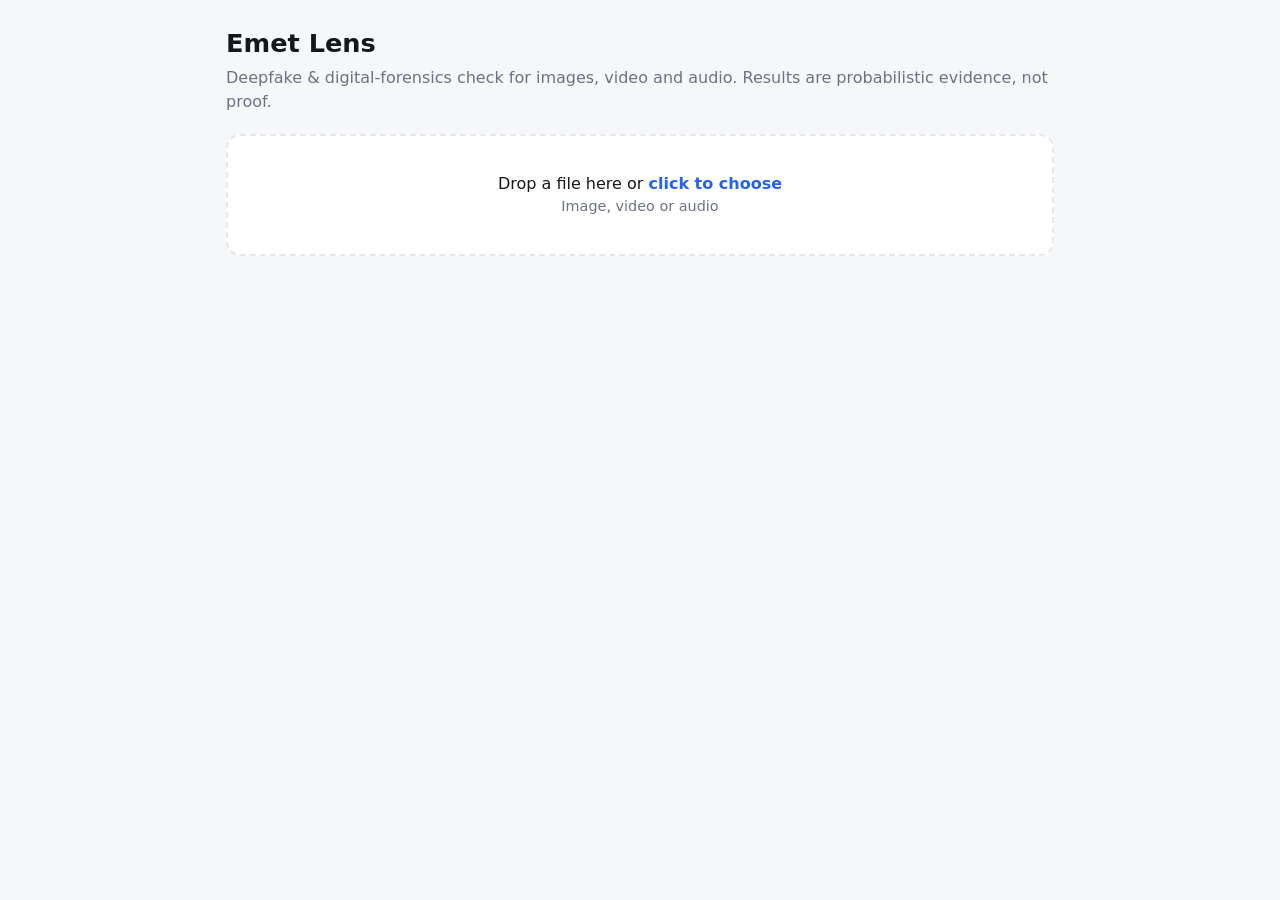
==== frontend/index.html @ dbc80ccd "v1: initial detection with small dataset" ====
<!doctype html>
<html lang="en">
<head>
<meta charset="utf-8">
<meta name="viewport" content="width=device-width, initial-scale=1">
<title>Emet Lens</title>
<style>
:root{--bg:#f6f7f9;--card:#fff;--fg:#14171c;--mut:#6b7280;--line:#e5e7eb;--accent:#2563eb;
  --ok:#16a34a;--warn:#d97706;--bad:#dc2626;--okbg:#e8f6ee;--badbg:#fdecec;--warnbg:#fff6e0}
@media (prefers-color-scheme:dark){:root{--bg:#0f1115;--card:#181b21;--fg:#e8eaed;--mut:#9aa3af;--line:#2a2f38;
  --okbg:#10281a;--badbg:#2e1515;--warnbg:#2c2410}}
*{box-sizing:border-box}
body{margin:0;background:var(--bg);color:var(--fg);font:16px/1.5 system-ui,-apple-system,Segoe UI,sans-serif}
main{max-width:860px;margin:0 auto;padding:24px 16px 64px}
h1{margin:0 0 4px;font-size:1.6rem}
.sub{color:var(--mut);margin:0 0 20px}
.card{background:var(--card);border:1px solid var(--line);border-radius:14px;padding:18px 20px;margin-bottom:16px}
#drop{border:2px dashed var(--line);text-align:center;padding:36px 16px;cursor:pointer;transition:.15s}
#drop.over{border-color:var(--accent);background:color-mix(in srgb,var(--accent) 8%,var(--card))}
#drop b{color:var(--accent)}
button{background:var(--accent);color:#fff;border:0;border-radius:10px;padding:10px 20px;font:inherit;font-weight:600;cursor:pointer}
button:disabled{opacity:.5;cursor:default}
.row{display:flex;gap:12px;align-items:center;flex-wrap:wrap;margin-top:12px}
.mut{color:var(--mut);font-size:.9rem}
.verdict{border-radius:14px;padding:20px 24px;margin-bottom:16px}
.verdict.real{background:var(--okbg)}.verdict.fake{background:var(--badbg)}.verdict.inc{background:var(--warnbg)}
.verdict h2{margin:0 0 4px;font-size:2rem}
.big{font-size:3rem;font-weight:800;line-height:1.1}
.chip{display:inline-block;border-radius:999px;padding:2px 12px;font-size:.85rem;font-weight:600;color:#fff;vertical-align:middle;margin-left:8px}
.bar{height:8px;border-radius:4px;background:var(--line);margin:6px 0 4px;overflow:hidden}
.bar>div{height:100%}
.sig{padding:12px 0;border-bottom:1px solid var(--line)}.sig:last-child{border:0}
.grid{display:grid;grid-template-columns:repeat(auto-fit,minmax(150px,1fr));gap:12px}
img.pv,video.pv{max-width:100%;max-height:320px;border-radius:10px;display:block;margin:0 auto}
audio.pv{width:100%}
.imgs{display:grid;grid-template-columns:repeat(auto-fit,minmax(260px,1fr));gap:12px}
.imgs img{width:100%;border-radius:10px}
.spin{width:18px;height:18px;border:3px solid #fff5;border-top-color:#fff;border-radius:50%;animation:s .8s linear infinite;display:inline-block;vertical-align:-3px;margin-right:8px}
@keyframes s{to{transform:rotate(360deg)}}
details pre{overflow:auto;font-size:.8rem}
[hidden]{display:none!important}
</style>
</head>
<body>
<main>
  <h1>Emet Lens</h1>
  <p class="sub">Deepfake &amp; digital-forensics check for images, video and audio. Results are probabilistic evidence, not proof.</p>

  <div class="card" id="drop" tabindex="0">
    <div id="dropText">Drop a file here or <b>click to choose</b><div class="mut">Image, video or audio</div></div>
    <input id="file" type="file" hidden>
  </div>

  <div class="card" id="pvCard" hidden>
    <div id="preview"></div>
    <div class="row">
      <button id="go">Analyze</button>
      <span class="mut" id="fname"></span>
    </div>
    <div class="mut" id="wait" hidden>Analyzing… video can take a minute or more on a laptop.</div>
  </div>

  <div id="err" class="verdict fake" hidden></div>
  <div id="result" hidden></div>
</main>

<script>
const $ = id => document.getElementById(id);
const esc = s => String(s ?? "").replace(/[&<>"']/g, c => ({"&":"&amp;","<":"&lt;",">":"&gt;",'"':"&quot;","'":"&#39;"}[c]));
const col = p => p < .35 ? "var(--ok)" : p < .65 ? "var(--warn)" : "var(--bad)";
const CONF = {high:"var(--ok)", medium:"var(--warn)", low:"var(--bad)", none:"#6b7280"};
let file = null, exts = null;

fetch("/api/health").then(r => r.json()).then(h => {
  exts = h; $("file").accept = [...h.image, ...h.video, ...h.audio].join(",");
}).catch(() => {});

const drop = $("drop");
drop.onclick = () => $("file").click();
drop.onkeydown = e => (e.key === "Enter" || e.key === " ") && $("file").click();
drop.ondragover = e => { e.preventDefault(); drop.classList.add("over"); };
drop.ondragleave = () => drop.classList.remove("over");
drop.ondrop = e => { e.preventDefault(); drop.classList.remove("over"); pick(e.dataTransfer.files[0]); };
$("file").onchange = e => pick(e.target.files[0]);

function pick(f) {
  if (!f) return;
  file = f;
  $("err").hidden = $("result").hidden = true;
  $("pvCard").hidden = false;
  $("fname").textContent = `${f.name} · ${(f.size / 1048576).toFixed(1)} MB`;
  const url = URL.createObjectURL(f), t = f.type;
  $("preview").innerHTML = t.startsWith("image/") ? `<img class="pv" src="${url}">`
    : t.startsWith("video/") ? `<video class="pv" src="${url}" controls></video>`
    : t.startsWith("audio/") ? `<audio class="pv" src="${url}" controls></audio>` : "";
}

$("go").onclick = async () => {
  if (!file) return;
  const btn = $("go");
  btn.disabled = true; btn.innerHTML = '<span class="spin"></span>Analyzing'; $("wait").hidden = false;
  $("err").hidden = $("result").hidden = true;
  try {
    const fd = new FormData(); fd.append("file", file);
    const r = await fetch("/api/analyze", {method: "POST", body: fd});
    const body = await r.json().catch(() => ({}));
    if (!r.ok) throw new Error(body.detail || `Server error ${r.status}`);
    render(body);
  } catch (e) {
    $("err").innerHTML = `<b>Could not analyze this file.</b><div>${esc(e.message)}</div>`; $("err").hidden = false;
  } finally {
    btn.disabled = false; btn.textContent = "Analyze"; $("wait").hidden = true;
  }
};

function render(rep) {
  const v = rep.verdict, a = rep.assessment || null;
  const cls = {likely_real:"real", likely_fake:"fake", inconclusive:"inc"}[v];
  const label = {likely_real:"REAL", likely_fake:"FAKE", inconclusive:"NO VERDICT"}[v];
  const conf = a ? a.confidence : "none";
  let h = `<div class="verdict ${cls}"><h2>${label}${v !== "inconclusive" ? `<span class="chip" style="background:${CONF[conf]}">${conf} confidence</span>` : ""}</h2>`;
  if (v !== "inconclusive") h += `<div class="big">${Math.round(rep.authenticity * 100)}%</div><div class="mut">estimated authenticity (100% = certainly real)</div>`;
  h += `<p>${esc(rep.summary)}</p>`;
  if (rep.caveats?.length) h += `<ul class="mut">${rep.caveats.map(c => `<li>${esc(c)}</li>`).join("")}</ul>`;
  h += `</div>`;

  if (a) {
    const f = a.file || {};
    const cells = [
      ["Detector agreement", a.detectors_used?.length ? Math.round(a.agreement * 100) + "%" : "n/a"],
      ["Input quality", a.input_quality],
      ["Face found", a.face_detected ? "Yes" : "No"],
      ["Resolution", f.width ? `${f.width}×${f.height}` : "n/a"],
      ["JPEG quality", f.jpeg_quality ? "~" + Math.round(f.jpeg_quality) : "n/a"],
      ["Camera metadata", f.camera || "None"],
      ["Checks used", (a.detectors_used || []).join(", ") || "none"],
    ];
    h += `<div class="card"><div class="grid">${cells.map(([k, x]) => `<div><div class="mut">${k}</div>${esc(x)}</div>`).join("")}</div>`;
    if (a.detectors_skipped?.length) h += `<div class="mut" style="margin-top:10px">Skipped: ${a.detectors_skipped.map(x => `${esc(x.name)} (${esc(x.reason)})`).join("; ")}</div>`;
    h += `</div>`;
  }

  h += `<div class="card"><b>Evidence</b>`;
  for (const s of rep.signals) {
    const unused = s.reliable === false, p = s.score_fake;
    h += `<div class="sig"><b>${esc(s.name)}</b> <span class="mut">${unused ? "not used for verdict" : "fake score " + p.toFixed(2)}</span>`;
    if (!unused) h += `<div class="bar"><div style="width:${p * 100}%;background:${col(p)}"></div></div>`;
    h += `<div>${esc(s.finding)}</div>`;
    if (s.time_ranges?.length) h += `<div class="mut">Suspicious at: ${s.time_ranges.map(([x, y]) => `${x.toFixed(0)}–${y.toFixed(0)}s`).join(", ")}</div>`;
    h += `</div>`;
  }
  const fl = rep.flagged || {};
  if (fl.frames?.length) h += `<div class="sig"><b>Most suspicious frames</b><div class="mut">${fl.frames.map(f => `#${f.frame} (${f.time_s}s, ${f.score_fake.toFixed(2)})`).join(", ")}</div></div>`;
  if (fl.audio_seconds?.length) h += `<div class="sig"><b>Suspicious audio</b><div class="mut">${fl.audio_seconds.map(([x, y]) => `${x.toFixed(0)}–${y.toFixed(0)}s`).join(", ")}</div></div>`;
  h += `</div>`;

  const maps = rep.signals.filter(s => s.heatmap);
  if (maps.length) h += `<div class="card"><b>Heatmaps</b><div class="mut">Red = regions the editing check finds most suspicious.</div><div class="imgs">${maps.map(s => `<div><img src="${s.heatmap}" alt=""><div class="mut">${esc(s.name)}</div></div>`).join("")}</div></div>`;

  h += `<details class="card"><summary>Raw JSON</summary><pre>${esc(JSON.stringify(rep, null, 2))}</pre></details>`;
  $("result").innerHTML = h; $("result").hidden = false;
  $("result").scrollIntoView({behavior: "smooth"});
}
</script>
</body>
</html>
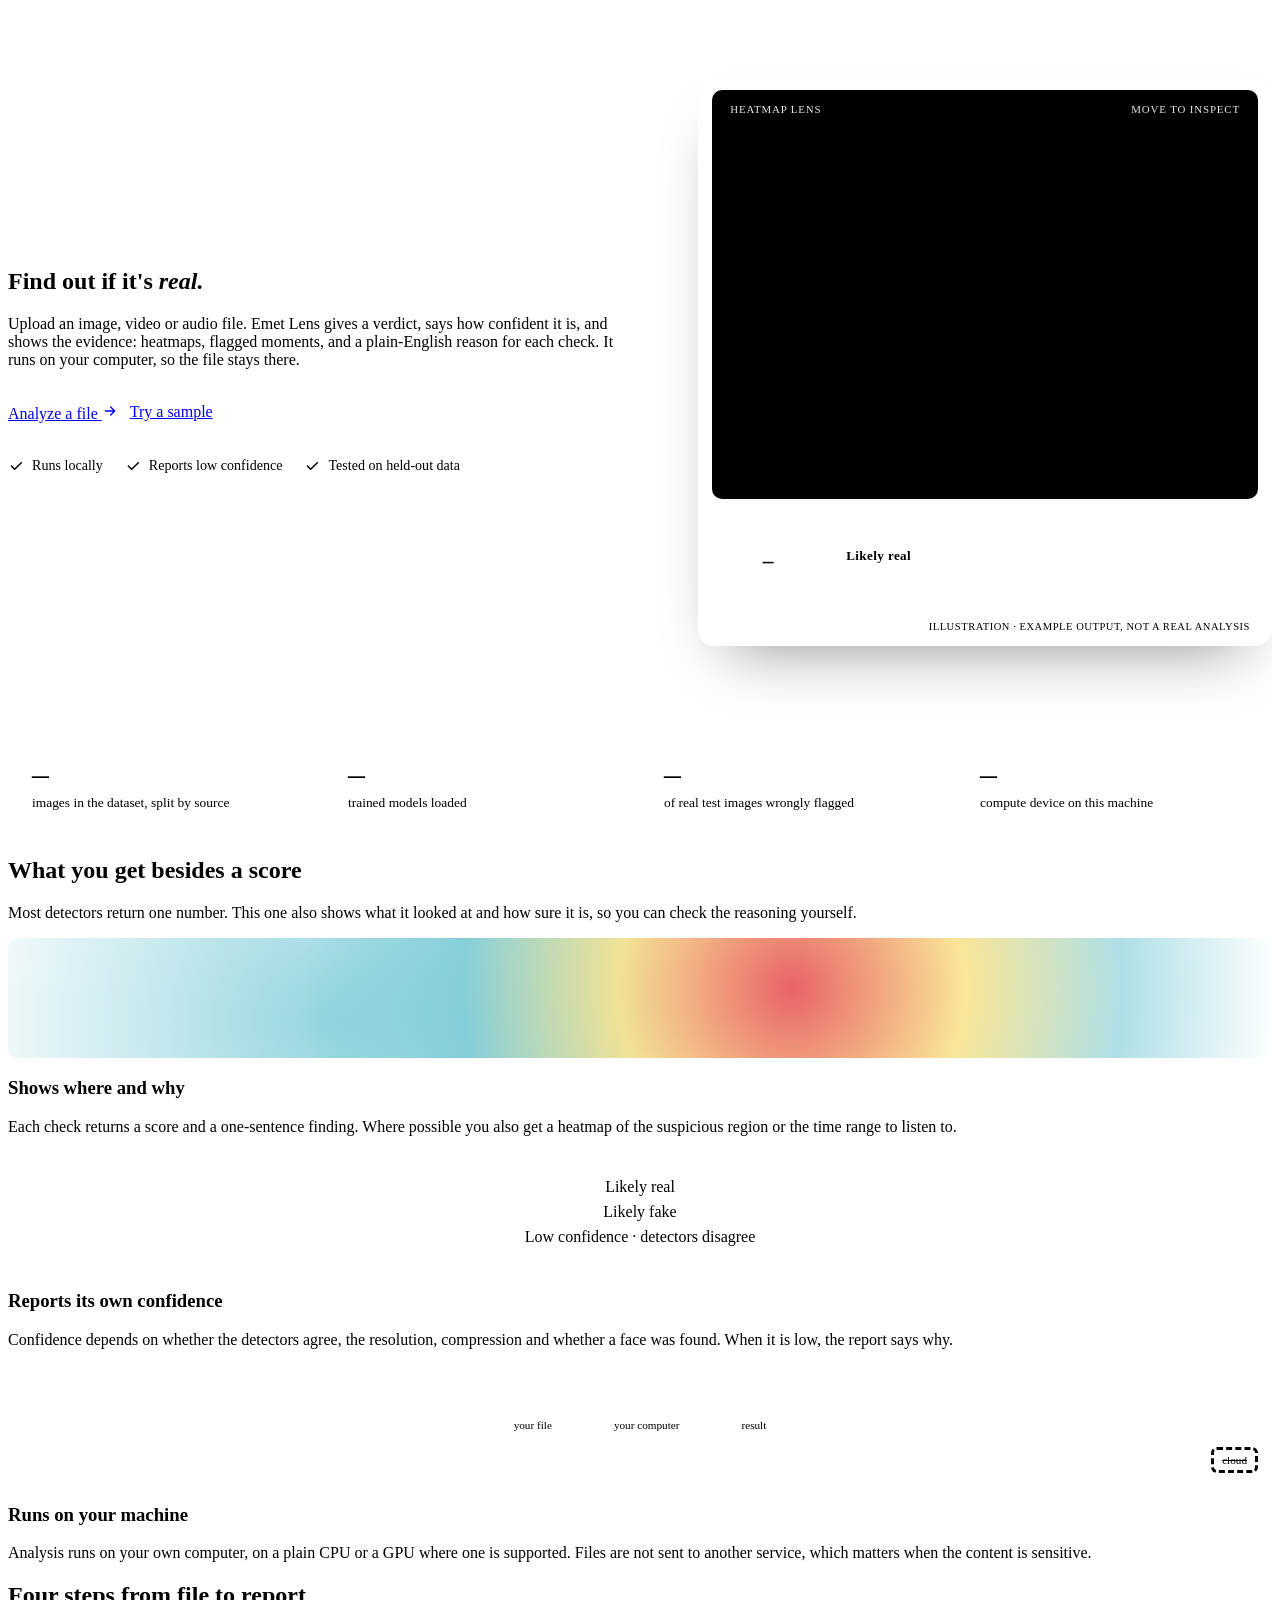
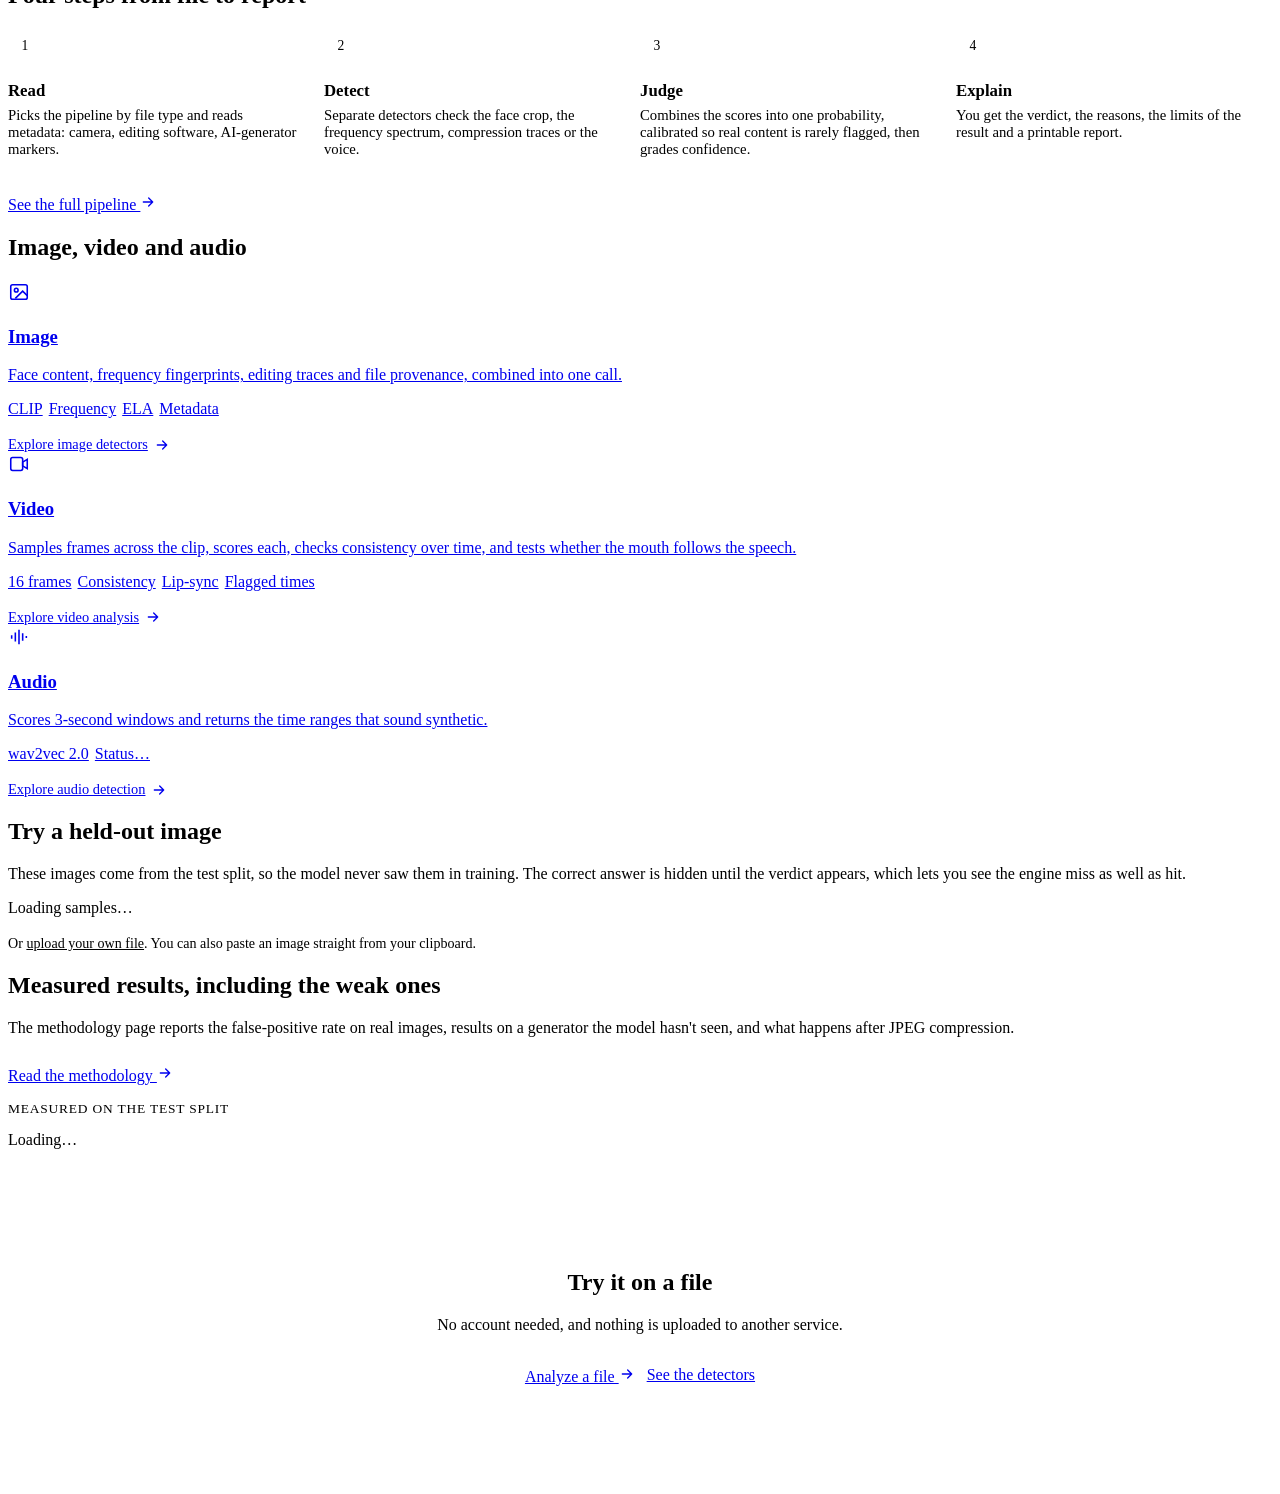
==== commit 671dcf97: "Introduced: lipsync check, new data sets, refined ui" ====
--- a/frontend/index.html
+++ b/frontend/index.html
@@ -3,164 +3,320 @@
 <head>
 <meta charset="utf-8">
 <meta name="viewport" content="width=device-width, initial-scale=1">
-<title>Emet Lens</title>
+<title>Emet Lens: deepfake detection that shows its work</title>
+<meta name="description" content="Emet Lens checks images, video and audio for AI generation and manipulation. It returns a verdict, a confidence level and the evidence behind it, and runs entirely on your own machine.">
+<link rel="icon" href="data:image/svg+xml,%3Csvg xmlns='http://www.w3.org/2000/svg' viewBox='0 0 32 32'%3E%3Ccircle cx='16' cy='16' r='11' fill='none' stroke='%237aa2ff' stroke-width='3'/%3E%3Ccircle cx='16' cy='16' r='4' fill='%237aa2ff'/%3E%3C/svg%3E">
+<script src="/static/theme.js"></script>
+<link rel="stylesheet" href="/static/site.css">
 <style>
-:root{--bg:#f6f7f9;--card:#fff;--fg:#14171c;--mut:#6b7280;--line:#e5e7eb;--accent:#2563eb;
-  --ok:#16a34a;--warn:#d97706;--bad:#dc2626;--okbg:#e8f6ee;--badbg:#fdecec;--warnbg:#fff6e0}
-@media (prefers-color-scheme:dark){:root{--bg:#0f1115;--card:#181b21;--fg:#e8eaed;--mut:#9aa3af;--line:#2a2f38;
-  --okbg:#10281a;--badbg:#2e1515;--warnbg:#2c2410}}
-*{box-sizing:border-box}
-body{margin:0;background:var(--bg);color:var(--fg);font:16px/1.5 system-ui,-apple-system,Segoe UI,sans-serif}
-main{max-width:860px;margin:0 auto;padding:24px 16px 64px}
-h1{margin:0 0 4px;font-size:1.6rem}
-.sub{color:var(--mut);margin:0 0 20px}
-.card{background:var(--card);border:1px solid var(--line);border-radius:14px;padding:18px 20px;margin-bottom:16px}
-#drop{border:2px dashed var(--line);text-align:center;padding:36px 16px;cursor:pointer;transition:.15s}
-#drop.over{border-color:var(--accent);background:color-mix(in srgb,var(--accent) 8%,var(--card))}
-#drop b{color:var(--accent)}
-button{background:var(--accent);color:#fff;border:0;border-radius:10px;padding:10px 20px;font:inherit;font-weight:600;cursor:pointer}
-button:disabled{opacity:.5;cursor:default}
-.row{display:flex;gap:12px;align-items:center;flex-wrap:wrap;margin-top:12px}
-.mut{color:var(--mut);font-size:.9rem}
-.verdict{border-radius:14px;padding:20px 24px;margin-bottom:16px}
-.verdict.real{background:var(--okbg)}.verdict.fake{background:var(--badbg)}.verdict.inc{background:var(--warnbg)}
-.verdict h2{margin:0 0 4px;font-size:2rem}
-.big{font-size:3rem;font-weight:800;line-height:1.1}
-.chip{display:inline-block;border-radius:999px;padding:2px 12px;font-size:.85rem;font-weight:600;color:#fff;vertical-align:middle;margin-left:8px}
-.bar{height:8px;border-radius:4px;background:var(--line);margin:6px 0 4px;overflow:hidden}
-.bar>div{height:100%}
-.sig{padding:12px 0;border-bottom:1px solid var(--line)}.sig:last-child{border:0}
-.grid{display:grid;grid-template-columns:repeat(auto-fit,minmax(150px,1fr));gap:12px}
-img.pv,video.pv{max-width:100%;max-height:320px;border-radius:10px;display:block;margin:0 auto}
-audio.pv{width:100%}
-.imgs{display:grid;grid-template-columns:repeat(auto-fit,minmax(260px,1fr));gap:12px}
-.imgs img{width:100%;border-radius:10px}
-.spin{width:18px;height:18px;border:3px solid #fff5;border-top-color:#fff;border-radius:50%;animation:s .8s linear infinite;display:inline-block;vertical-align:-3px;margin-right:8px}
-@keyframes s{to{transform:rotate(360deg)}}
-details pre{overflow:auto;font-size:.8rem}
-[hidden]{display:none!important}
+/* hero */
+.hero{position:relative;overflow:hidden;padding:68px 0 84px;border-bottom:1px solid var(--line)}
+
+.hero .wrap{position:relative;display:grid;grid-template-columns:1.05fr .95fr;gap:56px;align-items:center}
+@media (max-width:940px){.hero .wrap{grid-template-columns:1fr;gap:44px}.hero{padding-top:44px}}
+.pill-note{display:inline-flex;align-items:center;gap:10px;font-family:var(--mono);font-size:.76rem;letter-spacing:.06em;color:var(--mut);border:1px solid var(--line2);border-radius:999px;padding:5px 14px 5px 8px;margin-bottom:26px;background:var(--s1)}
+.pill-note b{background:var(--accent);color:var(--accent-ink);border-radius:999px;padding:1px 9px;font-weight:600;letter-spacing:.04em}
+.hero h1 .w{display:inline-block;opacity:0;transform:translateY(.4em);animation:wup .8s cubic-bezier(.2,.8,.2,1) forwards}
+@keyframes wup{to{opacity:1;transform:none}}
+.hero .ctas{display:flex;gap:12px;flex-wrap:wrap;margin-top:34px}
+.trust{display:flex;gap:22px;flex-wrap:wrap;margin-top:34px;color:var(--mut);font-size:.88rem}
+.trust span{display:flex;align-items:center;gap:8px}.trust svg{color:var(--ok)}
+
+/* hero evidence card */
+.ev-card{background:var(--s1);border:1px solid var(--line2);border-radius:16px;padding:14px;box-shadow:0 30px 60px -30px rgba(0,0,0,.45);}
+@keyframes float{50%{transform:translateY(-8px)}}
+.stage{position:relative;border-radius:10px;overflow:hidden;background:#000;aspect-ratio:4/3;cursor:crosshair;touch-action:none}
+.stage canvas{width:100%;height:100%;display:block}
+.stage .tag{position:absolute;left:10px;top:10px;font-family:var(--mono);font-size:.68rem;letter-spacing:.08em;text-transform:uppercase;background:rgba(0,0,0,.55);color:#e7e9ec;border-radius:6px;padding:3px 8px;backdrop-filter:blur(4px)}
+.stage .tag.r{left:auto;right:10px}
+.readout{display:grid;grid-template-columns:96px 1fr;gap:18px;align-items:center;padding:14px 8px 6px}
+.mini-ring{position:relative;width:96px;height:96px}
+.mini-ring svg{width:100%;height:100%;transform:rotate(-90deg)}.mini-ring circle{fill:none;stroke-width:9}
+.mini-ring .t{stroke:var(--line)}.mini-ring .v{stroke-linecap:round;transition:stroke-dashoffset 1s cubic-bezier(.2,.7,.2,1),stroke .4s}
+.mini-ring .c{position:absolute;inset:0;display:grid;place-items:center;font-weight:700;font-size:1.35rem}
+.rd-top{display:flex;align-items:center;gap:10px;margin-bottom:10px;flex-wrap:wrap}
+.vpill{border-radius:999px;padding:3px 12px;font-weight:650;font-size:.82rem;letter-spacing:.03em;transition:background-color .4s,color .4s}
+.vpill.real{background:var(--okbg);color:var(--ok)}.vpill.fake{background:var(--badbg);color:var(--bad)}.vpill.inc{background:var(--warnbg);color:var(--warn)}
+.rows{display:grid;gap:7px}
+.row{display:grid;grid-template-columns:110px 1fr 28px;gap:10px;align-items:center;font-size:.8rem;color:var(--mut)}
+.row .meter i{transition:width 1s cubic-bezier(.2,.7,.2,1),background-color .4s}
+.ex-note{font-family:var(--mono);font-size:.66rem;color:var(--dim);text-align:right;padding:6px 8px 0;letter-spacing:.05em;text-transform:uppercase}
+
+/* stats strip */
+.strip{display:grid;grid-template-columns:repeat(4,1fr);border-bottom:1px solid var(--line);background:var(--s1)}
+.strip>div{padding:26px 24px;border-right:1px solid var(--line)}.strip>div:last-child{border:0}
+.strip b{display:block;font-family:var(--serif);font-size:2.1rem;font-weight:500;line-height:1.1}
+.strip span{color:var(--mut);font-size:.84rem}
+@media (max-width:760px){.strip{grid-template-columns:1fr 1fr}.strip>div:nth-child(2){border-right:0}.strip>div{border-bottom:1px solid var(--line)}}
+
+/* feature visuals */
+.vis{height:120px;border-radius:10px;border:1px solid var(--line);background:var(--s2);margin-bottom:18px;position:relative;overflow:hidden;display:grid;place-items:center}
+.heat{position:absolute;inset:0;background:radial-gradient(circle at 62% 42%,rgba(229,72,77,.85),rgba(245,209,66,.55) 22%,rgba(23,163,184,.35) 42%,transparent 62%),radial-gradient(circle at 25% 70%,rgba(23,163,184,.45),transparent 40%);animation:drift 6s ease-in-out infinite alternate}
+@keyframes drift{to{transform:translate(-8px,6px) scale(1.06)}}
+.vis .grid-bg{position:absolute;inset:0;background-image:linear-gradient(var(--line) 1px,transparent 1px),linear-gradient(90deg,var(--line) 1px,transparent 1px);background-size:20px 20px;opacity:.6}
+.vis .stack{position:relative;display:grid;gap:7px;justify-items:center}
+.flow{display:flex;align-items:center;gap:10px;font-family:var(--mono);font-size:.7rem;color:var(--mut)}
+.flow i{width:26px;height:1px;background:var(--accent);position:relative}
+.flow i::after{content:"";position:absolute;right:0;top:-3px;border:4px solid transparent;border-left:6px solid var(--accent);border-right:0}
+.flow span{white-space:nowrap;border:1px solid var(--line2);border-radius:6px;padding:4px 8px;background:var(--s1)}
+.flow .no{color:var(--bad);border-style:dashed;text-decoration:line-through}
+
+/* pipeline */
+.steps{display:grid;grid-template-columns:repeat(4,1fr);gap:0;position:relative;counter-reset:s}
+.step{padding:0 22px 0 0;position:relative}
+.step .n{width:34px;height:34px;border-radius:50%;border:1px solid var(--accent);color:var(--accent);display:grid;place-items:center;font-family:var(--mono);font-size:.85rem;background:var(--bg);position:relative;z-index:1;margin-bottom:18px}
+.steps::before{content:"";position:absolute;left:17px;right:40px;top:17px;height:1px;background:var(--line2)}
+.step h3{margin:0 0 6px;font-size:1.05rem}.step p{margin:0;color:var(--mut);font-size:.92rem}
+@media (max-width:820px){.steps{grid-template-columns:1fr;gap:26px}.steps::before{left:17px;right:auto;top:0;bottom:0;width:1px;height:auto}.step{padding:0 0 0 52px}.step .n{position:absolute;left:0;top:0;margin:0}}
+
+/* modalities */
+.mod .chips{display:flex;gap:6px;flex-wrap:wrap;margin-top:16px}
+.mod .more{margin-top:18px;color:var(--accent);font-size:.9rem;display:flex;gap:6px;align-items:center}
+
+/* samples */
+.samples{display:grid;grid-template-columns:repeat(auto-fill,minmax(150px,1fr));gap:14px}
+.sample{position:relative;display:block;aspect-ratio:1;border-radius:12px;overflow:hidden;border:1px solid var(--line);background:var(--s2);text-decoration:none;transition:transform .25s,border-color .2s}
+.sample:hover{transform:translateY(-4px) scale(1.02);border-color:var(--accent)}
+.sample img{width:100%;height:100%;object-fit:cover;display:block}
+.sample span{position:absolute;left:0;right:0;bottom:0;padding:22px 10px 8px;background:linear-gradient(transparent,rgba(0,0,0,.75));color:#fff;font-size:.78rem;opacity:0;transition:opacity .2s}
+.sample:hover span{opacity:1}
+
+/* cta */
+.cta-band{text-align:center;padding:100px 0}
+.cta-band .lead{margin-inline:auto}
+.cta-band .ctas{display:flex;gap:12px;justify-content:center;flex-wrap:wrap;margin-top:32px}
 </style>
 </head>
 <body>
-<main>
-  <h1>Emet Lens</h1>
-  <p class="sub">Deepfake &amp; digital-forensics check for images, video and audio. Results are probabilistic evidence, not proof.</p>
-
-  <div class="card" id="drop" tabindex="0">
-    <div id="dropText">Drop a file here or <b>click to choose</b><div class="mut">Image, video or audio</div></div>
-    <input id="file" type="file" hidden>
-  </div>
-
-  <div class="card" id="pvCard" hidden>
-    <div id="preview"></div>
-    <div class="row">
-      <button id="go">Analyze</button>
-      <span class="mut" id="fname"></span>
-    </div>
-    <div class="mut" id="wait" hidden>Analyzing… video can take a minute or more on a laptop.</div>
-  </div>
-
-  <div id="err" class="verdict fake" hidden></div>
-  <div id="result" hidden></div>
-</main>
-
+<header id="site-nav"></header>
+
+<section class="hero">
+  <div class="wrap">
+    <div>
+      <h1 class="disp" id="h1">Find out if it's <em class="hl">real.</em></h1>
+      <p class="lead">Upload an image, video or audio file. Emet Lens gives a verdict, says how confident it is, and shows the evidence: heatmaps, flagged moments, and a plain-English reason for each check. It runs on your computer, so the file stays there.</p>
+      <div class="ctas">
+        <a class="btn lg" href="/analyze">Analyze a file <svg width="16" height="16" viewBox="0 0 24 24" fill="none" stroke="currentColor" stroke-width="2" stroke-linecap="round" stroke-linejoin="round"><path d="M5 12h14M13 6l6 6-6 6"/></svg></a>
+        <a class="btn lg ghost" href="#try">Try a sample</a>
+      </div>
+      <div class="trust">
+        <span><svg width="16" height="16" viewBox="0 0 24 24" fill="none" stroke="currentColor" stroke-width="2.2" stroke-linecap="round" stroke-linejoin="round"><path d="M5 12l5 5L20 7"/></svg>Runs locally</span>
+        <span><svg width="16" height="16" viewBox="0 0 24 24" fill="none" stroke="currentColor" stroke-width="2.2" stroke-linecap="round" stroke-linejoin="round"><path d="M5 12l5 5L20 7"/></svg>Reports low confidence</span>
+        <span><svg width="16" height="16" viewBox="0 0 24 24" fill="none" stroke="currentColor" stroke-width="2.2" stroke-linecap="round" stroke-linejoin="round"><path d="M5 12l5 5L20 7"/></svg>Tested on held-out data</span>
+      </div>
+    </div>
+
+    <div class="ev-card" aria-label="Illustration of an Emet Lens result">
+      <div class="stage" id="stage"><canvas id="cv"></canvas><span class="tag">Heatmap lens</span><span class="tag r">Move to inspect</span></div>
+      <div class="readout">
+        <div class="mini-ring"><svg viewBox="0 0 120 120"><circle class="t" cx="60" cy="60" r="52"/><circle class="v" id="mr" cx="60" cy="60" r="52" stroke-dasharray="326.7" stroke-dashoffset="326.7"/></svg><div class="c num" id="mp">–</div></div>
+        <div>
+          <div class="rd-top"><span class="vpill real" id="mv">Likely real</span><span class="mut" id="mc" style="font-size:.8rem"></span></div>
+          <div class="rows" id="mrows"></div>
+        </div>
+      </div>
+      <div class="ex-note">Illustration · example output, not a real analysis</div>
+    </div>
+  </div>
+</section>
+
+<div class="strip" id="strip">
+  <div><b id="s1">–</b><span>images in the dataset, split by source</span></div>
+  <div><b id="s2">–</b><span>trained models loaded</span></div>
+  <div><b id="s3">–</b><span>of real test images wrongly flagged</span></div>
+  <div><b id="s4">–</b><span>compute device on this machine</span></div>
+</div>
+
+<section class="sec">
+  <div class="wrap">
+    <div class="sec-head rv"><h2 class="disp">What you get besides a score</h2>
+      <p class="lead">Most detectors return one number. This one also shows what it looked at and how sure it is, so you can check the reasoning yourself.</p></div>
+    <div class="grid g3">
+      <div class="card lift rv"><div class="vis"><div class="grid-bg"></div><div class="heat"></div></div><h3>Shows where and why</h3><p>Each check returns a score and a one-sentence finding. Where possible you also get a heatmap of the suspicious region or the time range to listen to.</p></div>
+      <div class="card lift rv" style="--d:.1s"><div class="vis"><div class="stack"><span class="chip ok"><i class="dot"></i>Likely real</span><span class="chip bad"><i class="dot"></i>Likely fake</span><span class="chip warn"><i class="dot"></i>Low confidence · detectors disagree</span></div></div><h3>Reports its own confidence</h3><p>Confidence depends on whether the detectors agree, the resolution, compression and whether a face was found. When it is low, the report says why.</p></div>
+      <div class="card lift rv" style="--d:.2s"><div class="vis"><div class="flow"><span>your file</span><i></i><span>your computer</span><i></i><span>result</span></div><div class="flow" style="position:absolute;bottom:12px;right:14px"><span class="no">cloud</span></div></div><h3>Runs on your machine</h3><p>Analysis runs on your own computer, on a plain CPU or a GPU where one is supported. Files are not sent to another service, which matters when the content is sensitive.</p></div>
+    </div>
+  </div>
+</section>
+
+<section class="sec alt">
+  <div class="wrap">
+    <div class="sec-head rv"><h2 class="disp">Four steps from file to report</h2></div>
+    <div class="steps">
+      <div class="step rv"><div class="n">1</div><h3>Read</h3><p>Picks the pipeline by file type and reads metadata: camera, editing software, AI-generator markers.</p></div>
+      <div class="step rv" style="--d:.08s"><div class="n">2</div><h3>Detect</h3><p>Separate detectors check the face crop, the frequency spectrum, compression traces or the voice.</p></div>
+      <div class="step rv" style="--d:.16s"><div class="n">3</div><h3>Judge</h3><p>Combines the scores into one probability, calibrated so real content is rarely flagged, then grades confidence.</p></div>
+      <div class="step rv" style="--d:.24s"><div class="n">4</div><h3>Explain</h3><p>You get the verdict, the reasons, the limits of the result and a printable report.</p></div>
+    </div>
+    <p style="margin-top:36px" class="rv"><a class="btn ghost" href="/how-it-works">See the full pipeline <svg width="16" height="16" viewBox="0 0 24 24" fill="none" stroke="currentColor" stroke-width="2" stroke-linecap="round" stroke-linejoin="round"><path d="M5 12h14M13 6l6 6-6 6"/></svg></a></p>
+  </div>
+</section>
+
+<section class="sec">
+  <div class="wrap">
+    <div class="sec-head rv"><h2 class="disp">Image, video and audio</h2></div>
+    <div class="grid g3">
+      <a class="card lift mod rv" href="/tools/clip-probe"><div class="ico"><svg width="22" height="22" viewBox="0 0 24 24" fill="none" stroke="currentColor" stroke-width="1.7"><rect x="3" y="4" width="18" height="16" rx="2"/><circle cx="9" cy="10" r="2"/><path d="M21 16l-5-5-8 8"/></svg></div><h3>Image</h3><p>Face content, frequency fingerprints, editing traces and file provenance, combined into one call.</p><div class="chips"><span class="chip">CLIP</span><span class="chip">Frequency</span><span class="chip">ELA</span><span class="chip">Metadata</span></div><div class="more">Explore image detectors <svg width="16" height="16" viewBox="0 0 24 24" fill="none" stroke="currentColor" stroke-width="2" stroke-linecap="round" stroke-linejoin="round"><path d="M5 12h14M13 6l6 6-6 6"/></svg></div></a>
+      <a class="card lift mod rv" style="--d:.1s" href="/tools/video"><div class="ico"><svg width="22" height="22" viewBox="0 0 24 24" fill="none" stroke="currentColor" stroke-width="1.7"><rect x="3" y="5" width="13" height="14" rx="2"/><path d="M16 10l5-3v10l-5-3z"/></svg></div><h3>Video</h3><p>Samples frames across the clip, scores each, checks consistency over time, and tests whether the mouth follows the speech.</p><div class="chips"><span class="chip">16 frames</span><span class="chip">Consistency</span><span class="chip">Lip-sync</span><span class="chip">Flagged times</span></div><div class="more">Explore video analysis <svg width="16" height="16" viewBox="0 0 24 24" fill="none" stroke="currentColor" stroke-width="2" stroke-linecap="round" stroke-linejoin="round"><path d="M5 12h14M13 6l6 6-6 6"/></svg></div></a>
+      <a class="card lift mod rv" style="--d:.2s" href="/tools/audio"><div class="ico"><svg width="22" height="22" viewBox="0 0 24 24" fill="none" stroke="currentColor" stroke-width="1.7"><path d="M4 10v4M8 7v10M12 4v16M16 8v8M20 11v2"/></svg></div><h3>Audio</h3><p>Scores 3-second windows and returns the time ranges that sound synthetic.</p><div class="chips"><span class="chip">wav2vec 2.0</span><span class="chip" id="audChip">Status…</span></div><div class="more">Explore audio detection <svg width="16" height="16" viewBox="0 0 24 24" fill="none" stroke="currentColor" stroke-width="2" stroke-linecap="round" stroke-linejoin="round"><path d="M5 12h14M13 6l6 6-6 6"/></svg></div></a>
+    </div>
+  </div>
+</section>
+
+<section class="sec alt" id="try">
+  <div class="wrap">
+    <div class="sec-head rv"><h2 class="disp">Try a held-out image</h2>
+      <p class="lead">These images come from the test split, so the model never saw them in training. The correct answer is hidden until the verdict appears, which lets you see the engine miss as well as hit.</p></div>
+    <div class="samples" id="samples"><span class="mut">Loading samples…</span></div>
+    <p class="mut" style="margin-top:18px;font-size:.88rem">Or <a href="/analyze" style="color:var(--accent)">upload your own file</a>. You can also paste an image straight from your clipboard.</p>
+  </div>
+</section>
+
+<section class="sec">
+  <div class="wrap">
+    <div class="grid g2" style="align-items:center;gap:56px">
+      <div class="rv"><h2 class="disp">Measured results, including the weak ones</h2>
+        <p class="lead">The methodology page reports the false-positive rate on real images, results on a generator the model hasn't seen, and what happens after JPEG compression.</p>
+        <p style="margin-top:28px"><a class="btn ghost" href="/methodology">Read the methodology <svg width="16" height="16" viewBox="0 0 24 24" fill="none" stroke="currentColor" stroke-width="2" stroke-linecap="round" stroke-linejoin="round"><path d="M5 12h14M13 6l6 6-6 6"/></svg></a></p></div>
+      <div class="card rv" style="--d:.1s" id="honest"><p class="mut" style="margin:0 0 14px;font-size:.84rem;font-family:var(--mono);letter-spacing:.06em;text-transform:uppercase">Measured on the test split</p><div id="honestRows" class="mut">Loading…</div></div>
+    </div>
+  </div>
+</section>
+
+<section class="sec alt cta-band">
+  <div class="wrap rv"><h2 class="disp">Try it on a file</h2>
+    <p class="lead">No account needed, and nothing is uploaded to another service.</p>
+    <div class="ctas"><a class="btn lg" href="/analyze">Analyze a file <svg width="16" height="16" viewBox="0 0 24 24" fill="none" stroke="currentColor" stroke-width="2" stroke-linecap="round" stroke-linejoin="round"><path d="M5 12h14M13 6l6 6-6 6"/></svg></a><a class="btn lg ghost" href="/tools">See the detectors</a></div></div>
+</section>
+
+<footer id="site-foot"></footer>
+<script src="/static/site.js"></script>
 <script>
 const $ = id => document.getElementById(id);
-const esc = s => String(s ?? "").replace(/[&<>"']/g, c => ({"&":"&amp;","<":"&lt;",">":"&gt;",'"':"&quot;","'":"&#39;"}[c]));
-const col = p => p < .35 ? "var(--ok)" : p < .65 ? "var(--warn)" : "var(--bad)";
-const CONF = {high:"var(--ok)", medium:"var(--warn)", low:"var(--bad)", none:"#6b7280"};
-let file = null, exts = null;
-
-fetch("/api/health").then(r => r.json()).then(h => {
-  exts = h; $("file").accept = [...h.image, ...h.video, ...h.audio].join(",");
-}).catch(() => {});
-
-const drop = $("drop");
-drop.onclick = () => $("file").click();
-drop.onkeydown = e => (e.key === "Enter" || e.key === " ") && $("file").click();
-drop.ondragover = e => { e.preventDefault(); drop.classList.add("over"); };
-drop.ondragleave = () => drop.classList.remove("over");
-drop.ondrop = e => { e.preventDefault(); drop.classList.remove("over"); pick(e.dataTransfer.files[0]); };
-$("file").onchange = e => pick(e.target.files[0]);
-
-function pick(f) {
-  if (!f) return;
-  file = f;
-  $("err").hidden = $("result").hidden = true;
-  $("pvCard").hidden = false;
-  $("fname").textContent = `${f.name} · ${(f.size / 1048576).toFixed(1)} MB`;
-  const url = URL.createObjectURL(f), t = f.type;
-  $("preview").innerHTML = t.startsWith("image/") ? `<img class="pv" src="${url}">`
-    : t.startsWith("video/") ? `<video class="pv" src="${url}" controls></video>`
-    : t.startsWith("audio/") ? `<audio class="pv" src="${url}" controls></audio>` : "";
-}
-
-$("go").onclick = async () => {
-  if (!file) return;
-  const btn = $("go");
-  btn.disabled = true; btn.innerHTML = '<span class="spin"></span>Analyzing'; $("wait").hidden = false;
-  $("err").hidden = $("result").hidden = true;
-  try {
-    const fd = new FormData(); fd.append("file", file);
-    const r = await fetch("/api/analyze", {method: "POST", body: fd});
-    const body = await r.json().catch(() => ({}));
-    if (!r.ok) throw new Error(body.detail || `Server error ${r.status}`);
-    render(body);
-  } catch (e) {
-    $("err").innerHTML = `<b>Could not analyze this file.</b><div>${esc(e.message)}</div>`; $("err").hidden = false;
-  } finally {
-    btn.disabled = false; btn.textContent = "Analyze"; $("wait").hidden = true;
+
+/* headline word-by-word entrance */
+(function () {
+  const h = $("h1"); const out = [];
+  (function walk(n, cls) {
+    n.childNodes.forEach(c => {
+      if (c.nodeType === 3) c.textContent.split(/(\s+)/).forEach(w => out.push(/^\s+$/.test(w) || !w ? w : `<span class="w ${cls}">${w}</span>`));
+      else if (c.nodeType === 1) { out.push(`<em class="hl">`); walk(c, ""); out.push(`</em>`); }
+    });
+  })(h, "");
+  h.innerHTML = out.join(""); [...h.querySelectorAll(".w")].forEach((w, i) => w.style.animationDelay = (0.08 * i + 0.1) + "s");
+})();
+
+/* live numbers */
+Promise.all([getStatus(), fetch("/api/eval").then(r => r.json()).catch(() => ({available: false}))]).then(([st, ev]) => {
+  if (st) {
+    countUp($("s1"), st.dataset.total, {fmt: n => Math.round(n).toLocaleString()});
+    countUp($("s2"), Object.values(st.checkpoints).filter(Boolean).length);
+    $("s4").textContent = st.device.toUpperCase();
+    $("audChip").textContent = st.checkpoints.audio ? "Model trained" : "Model not trained yet";
+    $("audChip").className = "chip " + (st.checkpoints.audio ? "ok" : "warn");
   }
-};
-
-function render(rep) {
-  const v = rep.verdict, a = rep.assessment || null;
-  const cls = {likely_real:"real", likely_fake:"fake", inconclusive:"inc"}[v];
-  const label = {likely_real:"REAL", likely_fake:"FAKE", inconclusive:"NO VERDICT"}[v];
-  const conf = a ? a.confidence : "none";
-  let h = `<div class="verdict ${cls}"><h2>${label}${v !== "inconclusive" ? `<span class="chip" style="background:${CONF[conf]}">${conf} confidence</span>` : ""}</h2>`;
-  if (v !== "inconclusive") h += `<div class="big">${Math.round(rep.authenticity * 100)}%</div><div class="mut">estimated authenticity (100% = certainly real)</div>`;
-  h += `<p>${esc(rep.summary)}</p>`;
-  if (rep.caveats?.length) h += `<ul class="mut">${rep.caveats.map(c => `<li>${esc(c)}</li>`).join("")}</ul>`;
-  h += `</div>`;
-
-  if (a) {
-    const f = a.file || {};
-    const cells = [
-      ["Detector agreement", a.detectors_used?.length ? Math.round(a.agreement * 100) + "%" : "n/a"],
-      ["Input quality", a.input_quality],
-      ["Face found", a.face_detected ? "Yes" : "No"],
-      ["Resolution", f.width ? `${f.width}×${f.height}` : "n/a"],
-      ["JPEG quality", f.jpeg_quality ? "~" + Math.round(f.jpeg_quality) : "n/a"],
-      ["Camera metadata", f.camera || "None"],
-      ["Checks used", (a.detectors_used || []).join(", ") || "none"],
-    ];
-    h += `<div class="card"><div class="grid">${cells.map(([k, x]) => `<div><div class="mut">${k}</div>${esc(x)}</div>`).join("")}</div>`;
-    if (a.detectors_skipped?.length) h += `<div class="mut" style="margin-top:10px">Skipped: ${a.detectors_skipped.map(x => `${esc(x.name)} (${esc(x.reason)})`).join("; ")}</div>`;
-    h += `</div>`;
+  const j = ev.available && ev.results["judge/clean"];
+  if (j) countUp($("s3"), j.fpr_real * 100, {dec: 1, suffix: "%"}); else $("s3").textContent = "n/a";
+  if (j) {
+    const row = (k, v, note) => `<div style="display:flex;justify-content:space-between;gap:16px;padding:12px 0;border-top:1px solid var(--line)"><span>${k}${note ? `<br><small style="color:var(--dim)">${note}</small>` : ""}</span><b class="num" style="color:var(--fg);font-size:1.15rem">${v}</b></div>`;
+    const u = j.unseen, s = j.seen;
+    $("honestRows").innerHTML = row("Real images wrongly flagged", (j.fpr_real * 100).toFixed(1) + "%", `${j.n_real} real test images`) +
+      row("Fakes caught (seen generators)", (s.tpr_fake * 100).toFixed(0) + "%", `AUC ${s.auc.toFixed(2)} · ${s.n_fake} images`) +
+      row("Fakes caught (unseen generator)", (u.tpr_fake * 100).toFixed(0) + "%", `AUC ${u.auc.toFixed(2)} · ${u.n_fake} images`);
+  } else $("honestRows").textContent = "Evaluation not run yet.";
+});
+
+/* samples */
+fetch("/api/samples").then(r => r.json()).then(list => {
+  $("samples").innerHTML = list.length ? list.map(s => `<a class="sample" href="/analyze?sample=${s.id}"><img loading="lazy" src="/api/sample/${s.id}/thumb" alt="Held-out test image"><span>Analyze this</span></a>`).join("") : '<span class="mut">No local test images found. Upload your own on the Analyze page.</span>';
+}).catch(() => $("samples").innerHTML = '<span class="mut">Start the server from the repo root to load samples.</span>');
+
+/* ---------- hero lens canvas (illustration) ---------- */
+(function () {
+  const cv = $("cv"), ctx = cv.getContext("2d"), stage = $("stage");
+  const reduce = matchMedia("(prefers-reduced-motion:reduce)").matches;
+  let W, H, dpr, base, heat, vis = true, hover = false, tx = .5, ty = .5, lx = .5, ly = .5, t0 = performance.now();
+
+  function rnd(seed) { let s = seed; return () => (s = (s * 16807) % 2147483647) / 2147483647; }
+  function build() {
+    dpr = Math.min(2, devicePixelRatio || 1);
+    const r = stage.getBoundingClientRect(); W = cv.width = Math.round(r.width * dpr); H = cv.height = Math.round(r.height * dpr);
+    const light = document.documentElement.getAttribute("data-theme") === "light";
+    const R = rnd(11);
+    // base "photo": layered soft shapes + grain (abstract on purpose)
+    base = document.createElement("canvas"); base.width = W; base.height = H; const b = base.getContext("2d");
+    const g = b.createLinearGradient(0, 0, W, H);
+    if (light) { g.addColorStop(0, "#d9c7b0"); g.addColorStop(1, "#8d9db5"); } else { g.addColorStop(0, "#1d2a3f"); g.addColorStop(1, "#3b3350"); }
+    b.fillStyle = g; b.fillRect(0, 0, W, H);
+    for (let i = 0; i < 9; i++) {
+      const x = R() * W, y = R() * H, rr = (.18 + R() * .3) * W, gg = b.createRadialGradient(x, y, 0, x, y, rr);
+      const hue = light ? [30, 210, 20, 195][i % 4] : [215, 265, 190, 240][i % 4];
+      gg.addColorStop(0, `hsla(${hue},${light ? 35 : 45}%,${light ? 72 : 42}%,.55)`); gg.addColorStop(1, `hsla(${hue},40%,40%,0)`);
+      b.fillStyle = gg; b.fillRect(0, 0, W, H);
+    }
+    // head-and-shoulders-ish silhouette so the lens has something to look at
+    b.fillStyle = light ? "rgba(60,50,45,.55)" : "rgba(8,10,16,.6)";
+    b.beginPath(); b.ellipse(W * .5, H * .43, W * .14, H * .24, 0, 0, 7); b.fill();
+    b.beginPath(); b.ellipse(W * .5, H * 1.08, W * .34, H * .38, 0, 0, 7); b.fill();
+    const img = b.getImageData(0, 0, W, H), d = img.data;
+    for (let i = 0; i < d.length; i += 4) { const n = (R() - .5) * 22; d[i] += n; d[i + 1] += n; d[i + 2] += n; }
+    b.putImageData(img, 0, 0);
+    // heat layer: suspicious blobs around the "face" edge and one outlier
+    heat = document.createElement("canvas"); heat.width = W; heat.height = H; const h = heat.getContext("2d");
+    const blob = (x, y, rad, a) => { const q = h.createRadialGradient(x * W, y * H, 0, x * W, y * H, rad * W);
+      q.addColorStop(0, `rgba(229,72,77,${a})`); q.addColorStop(.35, `rgba(245,190,66,${a * .75})`); q.addColorStop(.7, `rgba(23,163,184,${a * .45})`); q.addColorStop(1, "rgba(23,163,184,0)");
+      h.fillStyle = q; h.fillRect(0, 0, W, H); };
+    blob(.42, .36, .17, .95); blob(.6, .5, .13, .8); blob(.5, .66, .12, .55); blob(.75, .25, .1, .45); blob(.22, .62, .1, .35);
   }
-
-  h += `<div class="card"><b>Evidence</b>`;
-  for (const s of rep.signals) {
-    const unused = s.reliable === false, p = s.score_fake;
-    h += `<div class="sig"><b>${esc(s.name)}</b> <span class="mut">${unused ? "not used for verdict" : "fake score " + p.toFixed(2)}</span>`;
-    if (!unused) h += `<div class="bar"><div style="width:${p * 100}%;background:${col(p)}"></div></div>`;
-    h += `<div>${esc(s.finding)}</div>`;
-    if (s.time_ranges?.length) h += `<div class="mut">Suspicious at: ${s.time_ranges.map(([x, y]) => `${x.toFixed(0)}–${y.toFixed(0)}s`).join(", ")}</div>`;
-    h += `</div>`;
+  function draw(now) {
+    if (!vis) return requestAnimationFrame(draw);
+    const t = (now - t0) / 1000;
+    if (!hover && !reduce) { tx = .5 + Math.cos(t * .55) * .26; ty = .45 + Math.sin(t * .8) * .2; }
+    lx += (tx - lx) * .12; ly += (ty - ly) * .12;
+    ctx.clearRect(0, 0, W, H); ctx.drawImage(base, 0, 0);
+    const R0 = .17 * W, cx = lx * W, cy = ly * H;
+    // dim outside the lens slightly, reveal heat inside
+    ctx.fillStyle = "rgba(0,0,0,.18)"; ctx.fillRect(0, 0, W, H);
+    const tmp = ctx.canvas._t || (ctx.canvas._t = document.createElement("canvas")); tmp.width = W; tmp.height = H; const c2 = tmp.getContext("2d");
+    c2.clearRect(0, 0, W, H); c2.drawImage(heat, 0, 0); c2.globalCompositeOperation = "destination-in";
+    const m = c2.createRadialGradient(cx, cy, R0 * .72, cx, cy, R0); m.addColorStop(0, "rgba(0,0,0,1)"); m.addColorStop(1, "rgba(0,0,0,0)");
+    c2.fillStyle = m; c2.fillRect(0, 0, W, H); c2.globalCompositeOperation = "source-over";
+    ctx.save(); ctx.beginPath(); ctx.arc(cx, cy, R0, 0, 7); ctx.clip(); ctx.drawImage(base, cx - R0 * 1.0, cy - R0 * 1.0, R0 * 2, R0 * 2, cx - R0 * 1.0, cy - R0 * 1.0, R0 * 2, R0 * 2); ctx.restore();
+    ctx.globalAlpha = .92; ctx.drawImage(tmp, 0, 0); ctx.globalAlpha = 1;
+    ctx.strokeStyle = "rgba(255,255,255,.85)"; ctx.lineWidth = 1.5 * dpr; ctx.beginPath(); ctx.arc(cx, cy, R0, 0, 7); ctx.stroke();
+    ctx.lineWidth = 1 * dpr; ctx.beginPath(); ctx.moveTo(cx - R0 - 8 * dpr, cy); ctx.lineTo(cx - R0 + 10 * dpr, cy); ctx.moveTo(cx + R0 - 10 * dpr, cy); ctx.lineTo(cx + R0 + 8 * dpr, cy);
+    ctx.moveTo(cx, cy - R0 - 8 * dpr); ctx.lineTo(cx, cy - R0 + 10 * dpr); ctx.moveTo(cx, cy + R0 - 10 * dpr); ctx.lineTo(cx, cy + R0 + 8 * dpr); ctx.stroke();
+    if (!reduce) requestAnimationFrame(draw);
   }
-  const fl = rep.flagged || {};
-  if (fl.frames?.length) h += `<div class="sig"><b>Most suspicious frames</b><div class="mut">${fl.frames.map(f => `#${f.frame} (${f.time_s}s, ${f.score_fake.toFixed(2)})`).join(", ")}</div></div>`;
-  if (fl.audio_seconds?.length) h += `<div class="sig"><b>Suspicious audio</b><div class="mut">${fl.audio_seconds.map(([x, y]) => `${x.toFixed(0)}–${y.toFixed(0)}s`).join(", ")}</div></div>`;
-  h += `</div>`;
-
-  const maps = rep.signals.filter(s => s.heatmap);
-  if (maps.length) h += `<div class="card"><b>Heatmaps</b><div class="mut">Red = regions the editing check finds most suspicious.</div><div class="imgs">${maps.map(s => `<div><img src="${s.heatmap}" alt=""><div class="mut">${esc(s.name)}</div></div>`).join("")}</div></div>`;
-
-  h += `<details class="card"><summary>Raw JSON</summary><pre>${esc(JSON.stringify(rep, null, 2))}</pre></details>`;
-  $("result").innerHTML = h; $("result").hidden = false;
-  $("result").scrollIntoView({behavior: "smooth"});
-}
+  function pos(e) { const r = stage.getBoundingClientRect(); tx = Math.min(1, Math.max(0, (e.clientX - r.left) / r.width)); ty = Math.min(1, Math.max(0, (e.clientY - r.top) / r.height)); }
+  stage.addEventListener("pointerenter", () => hover = true); stage.addEventListener("pointerleave", () => hover = false);
+  stage.addEventListener("pointermove", e => { pos(e); if (reduce) draw(performance.now()); });
+  new IntersectionObserver(es => vis = es[0].isIntersecting).observe(stage);
+  new ResizeObserver(() => { build(); if (reduce) draw(performance.now()); }).observe(stage);
+  document.addEventListener("themechange", () => { build(); if (reduce) draw(performance.now()); });
+  build(); requestAnimationFrame(draw);
+})();
+
+/* ---------- hero readout cycling through the three real outcomes ---------- */
+(function () {
+  const STATES = [
+    {v: "real", label: "Likely real", conf: "High confidence", p: .91, rows: [["Image content", .12], ["Frequency", .2], ["Editing traces", .08]]},
+    {v: "fake", label: "Likely fake", conf: "Medium confidence", p: .14, rows: [["Image content", .81], ["Frequency", .74], ["Editing traces", .43]]},
+    {v: "inc", label: "Low confidence", conf: "Detectors disagree", p: .52, rows: [["Image content", .22], ["Frequency", .77], ["Editing traces", .5]]},
+  ];
+  const col = p => p < .35 ? "var(--ok)" : p < .65 ? "var(--warn)" : "var(--bad)";
+  const ringCol = {real: "var(--ok)", fake: "var(--bad)", inc: "var(--warn)"};
+  $("mrows").innerHTML = STATES[0].rows.map((r, i) => `<div class="row"><span>${r[0]}</span><div class="meter"><i id="mb${i}" style="width:0"></i></div><span class="num" id="mn${i}"></span></div>`).join("");
+  let i = 0;
+  function show(s) {
+    $("mv").textContent = s.label; $("mv").className = "vpill " + s.v; $("mc").textContent = s.conf;
+    $("mr").style.stroke = ringCol[s.v]; $("mr").style.strokeDashoffset = 326.7 * (1 - s.p);
+    countUp($("mp"), s.p * 100, {dur: 700, suffix: "%"});
+    s.rows.forEach((r, k) => { const b = $("mb" + k); b.style.width = r[1] * 100 + "%"; b.style.background = col(r[1]); $("mn" + k).textContent = r[1].toFixed(2); });
+  }
+  setTimeout(() => show(STATES[0]), 500);
+  if (!matchMedia("(prefers-reduced-motion:reduce)").matches) setInterval(() => show(STATES[i = (i + 1) % STATES.length]), 4200);
+})();
 </script>
 </body>
 </html>
